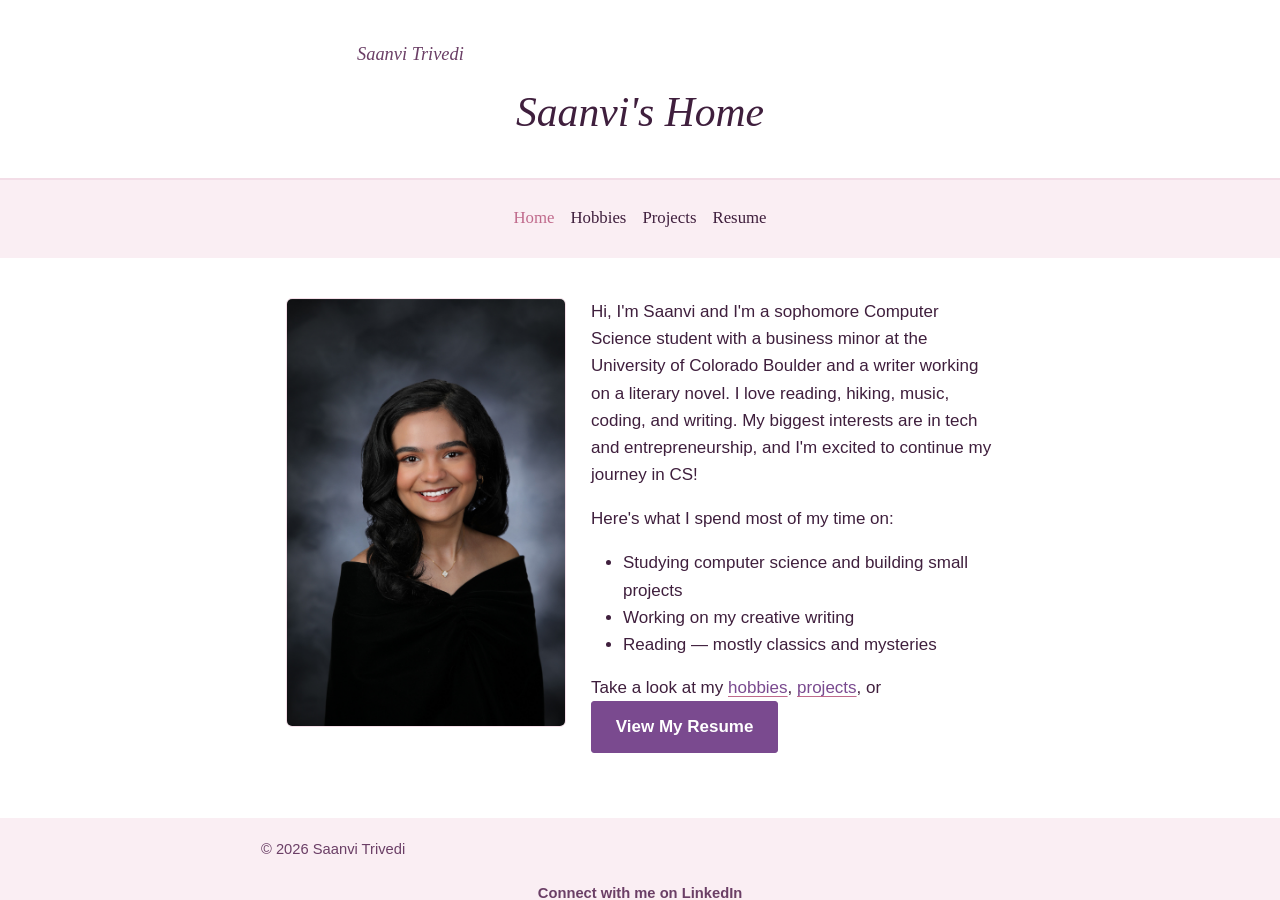
==== index.html @ 522a1847 "Create index.html with redirect to home.html" ====
<!DOCTYPE html>
<html lang="en">
<head>
  <meta charset="UTF-8">
  <meta name="viewport" content="width=device-width, initial-scale=1.0">
  <meta http-equiv="refresh" content="0; url=views/home.html">
  <title>Saanvi Trivedi</title>
</head>

<body>
  <p>
    <a href="views/home.html">Enter Saanvi's website</a>
  </p>
</body>
</html>
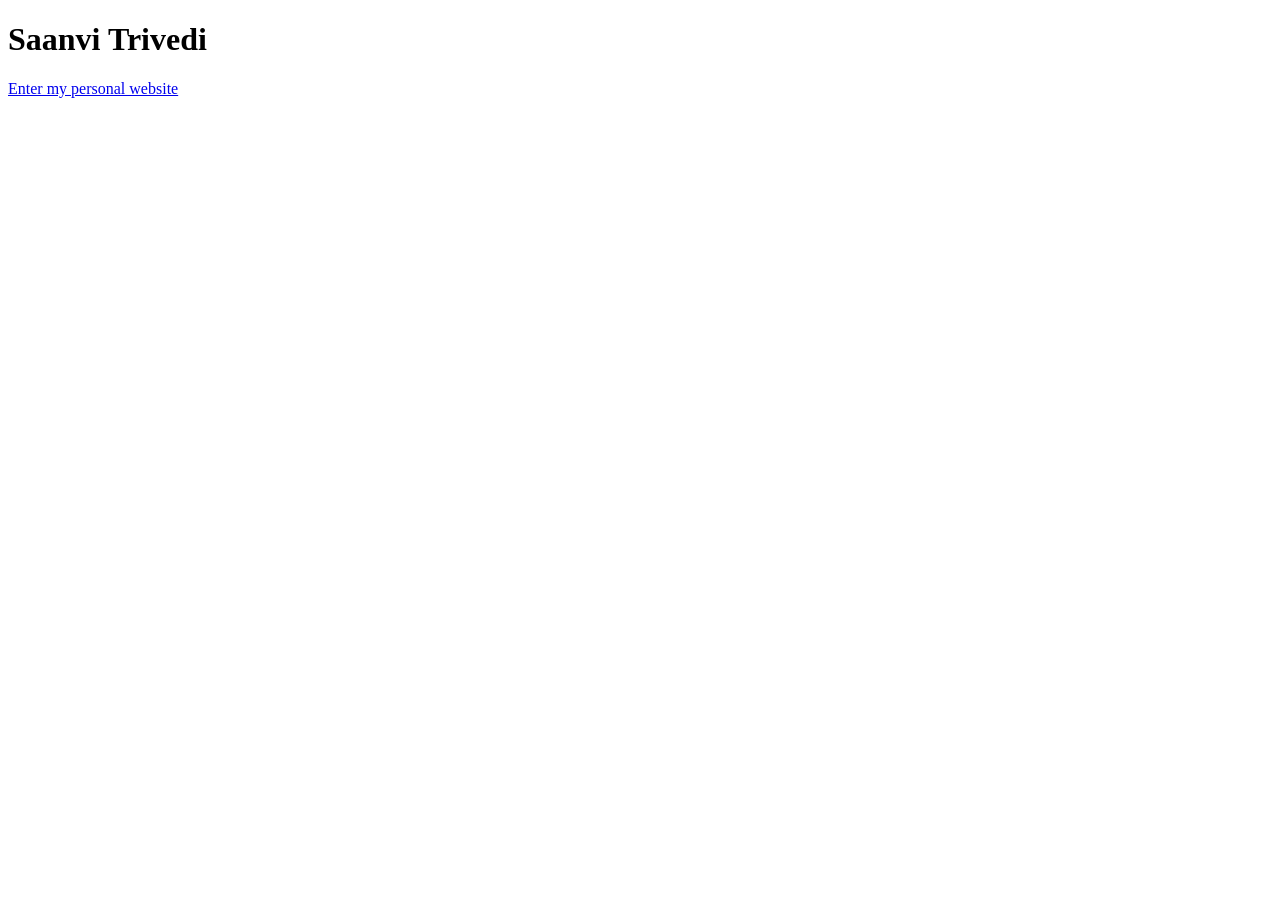
==== commit f46e087e: "Update index.html content and links" ====
--- a/index.html
+++ b/index.html
@@ -1,15 +1,20 @@
 <!DOCTYPE html>
 <html lang="en">
+
 <head>
   <meta charset="UTF-8">
   <meta name="viewport" content="width=device-width, initial-scale=1.0">
-  <meta http-equiv="refresh" content="0; url=views/home.html">
   <title>Saanvi Trivedi</title>
 </head>
 
 <body>
+
+  <h1>Saanvi Trivedi</h1>
+
   <p>
-    <a href="views/home.html">Enter Saanvi's website</a>
+    <a href="views/home.html">Enter my personal website</a>
   </p>
+
 </body>
+
 </html>
